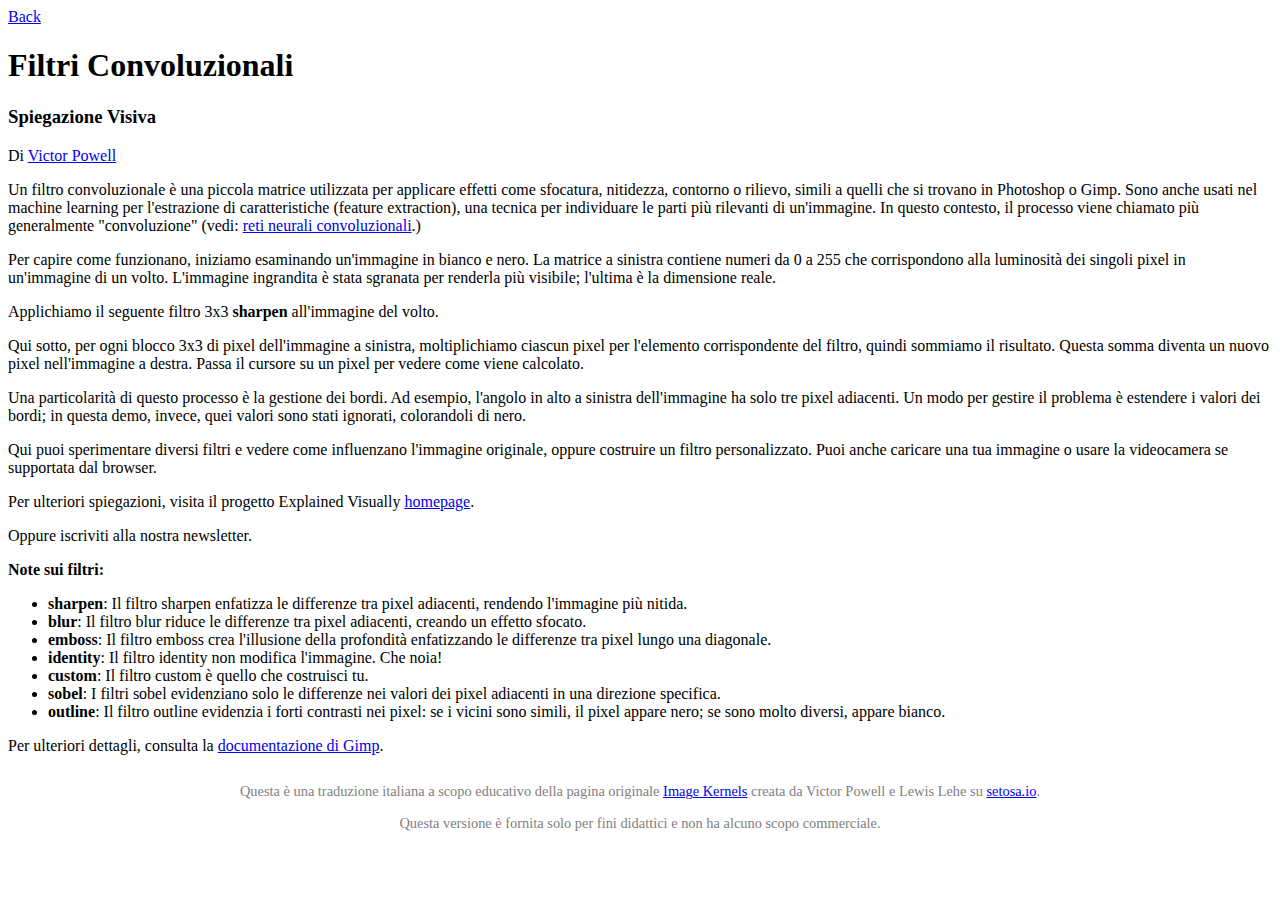
==== index.html @ 04b75325 "Create index.html" ====
<!-- Traduzione italiana della pagina "Image Kernels" di setosa.io, a fini educativi -->
<!DOCTYPE html>
<html>
<head>
  <meta name="viewport" content="width=1100">
  <meta charset="utf-8">
  <title>Filtri Convoluzionali - Spiegazione Visiva</title>
  <link rel="stylesheet" href="/ev/image-kernels//style.css" type="text/css">
  <link href="//fonts.googleapis.com/css?family=Lato:100,200,300,400" rel="stylesheet" type="text/css">
  <script src="/ev/scripts/d3.js" charset="utf-8"></script>
  <script src="/ev/scripts/angular.js" charset="utf-8"></script>
  <script src="/ev/scripts/common.js" charset="utf-8"></script>
</head>

<body ng-app="myApp" ng-controller="MainCtrl">

  <section class="menu"><a href="/ev/">Back</a></section>

  <section class="title">
    <div class="title-region">
      <h1 class="title">Filtri Convoluzionali</h1>
      <h3 class="by-line">Spiegazione Visiva</h3>
    </div>
  </section>

  <section>
    <p>Di <a href="https://twitter.com/vicapow">Victor Powell</a></p>

    <p>Un filtro convoluzionale è una piccola matrice utilizzata per applicare effetti come sfocatura, nitidezza, contorno o rilievo, simili a quelli che si trovano in Photoshop o Gimp. Sono anche usati nel machine learning per l'estrazione di caratteristiche (feature extraction), una tecnica per individuare le parti più rilevanti di un'immagine. In questo contesto, il processo viene chiamato più generalmente "convoluzione" (vedi: <a href="https://en.wikipedia.org/wiki/Convolutional_neural_network">reti neurali convoluzionali</a>.)</p>

    <p>Per capire come funzionano, iniziamo esaminando un'immagine in bianco e nero. La matrice a sinistra contiene numeri da 0 a 255 che corrispondono alla luminosità dei singoli pixel in un'immagine di un volto. L'immagine ingrandita è stata sgranata per renderla più visibile; l'ultima è la dimensione reale.</p>

    <p>Applichiamo il seguente filtro 3x3 <b class="ng-binding">sharpen</b> all'immagine del volto.</p>

    <p>Qui sotto, per ogni blocco 3x3 di pixel dell'immagine a sinistra, moltiplichiamo ciascun pixel per l'elemento corrispondente del filtro, quindi sommiamo il risultato. Questa somma diventa un nuovo pixel nell'immagine a destra. Passa il cursore su un pixel per vedere come viene calcolato.</p>

    <p>Una particolarità di questo processo è la gestione dei bordi. Ad esempio, l'angolo in alto a sinistra dell'immagine ha solo tre pixel adiacenti. Un modo per gestire il problema è estendere i valori dei bordi; in questa demo, invece, quei valori sono stati ignorati, colorandoli di nero.</p>

    <p>Qui puoi sperimentare diversi filtri e vedere come influenzano l'immagine originale, oppure costruire un filtro personalizzato. Puoi anche caricare una tua immagine o usare la videocamera se supportata dal browser.</p>

    <p>Per ulteriori spiegazioni, visita il progetto Explained Visually <a href="/ev/">homepage</a>.</p>

    <p>Oppure iscriviti alla nostra newsletter.</p>

    <p><strong>Note sui filtri:</strong></p>
    <ul>
      <li><strong>sharpen</strong>: Il filtro sharpen enfatizza le differenze tra pixel adiacenti, rendendo l'immagine più nitida.</li>
      <li><strong>blur</strong>: Il filtro blur riduce le differenze tra pixel adiacenti, creando un effetto sfocato.</li>
      <li><strong>emboss</strong>: Il filtro emboss crea l'illusione della profondità enfatizzando le differenze tra pixel lungo una diagonale.</li>
      <li><strong>identity</strong>: Il filtro identity non modifica l'immagine. Che noia!</li>
      <li><strong>custom</strong>: Il filtro custom è quello che costruisci tu.</li>
      <li><strong>sobel</strong>: I filtri sobel evidenziano solo le differenze nei valori dei pixel adiacenti in una direzione specifica.</li>
      <li><strong>outline</strong>: Il filtro outline evidenzia i forti contrasti nei pixel: se i vicini sono simili, il pixel appare nero; se sono molto diversi, appare bianco.</li>
    </ul>

    <p>Per ulteriori dettagli, consulta la <a href="http://docs.gimp.org/en/plug-in-convmatrix.html">documentazione di Gimp</a>.</p>
  </section>

  <footer style="margin-top: 2em; font-size: 0.9em; text-align: center; color: gray;">
    <p>Questa è una traduzione italiana a scopo educativo della pagina originale <a href="https://setosa.io/ev/image-kernels/" target="_blank">Image Kernels</a> creata da Victor Powell e Lewis Lehe su <a href="https://setosa.io">setosa.io</a>.</p>
    <p>Questa versione è fornita solo per fini didattici e non ha alcuno scopo commerciale.</p>
  </footer>

  <script src="/ev/scripts/exif.js" charset="utf-8"></script>
  <script src="/ev/image-kernels/script.js"></script>
</body>
</html>
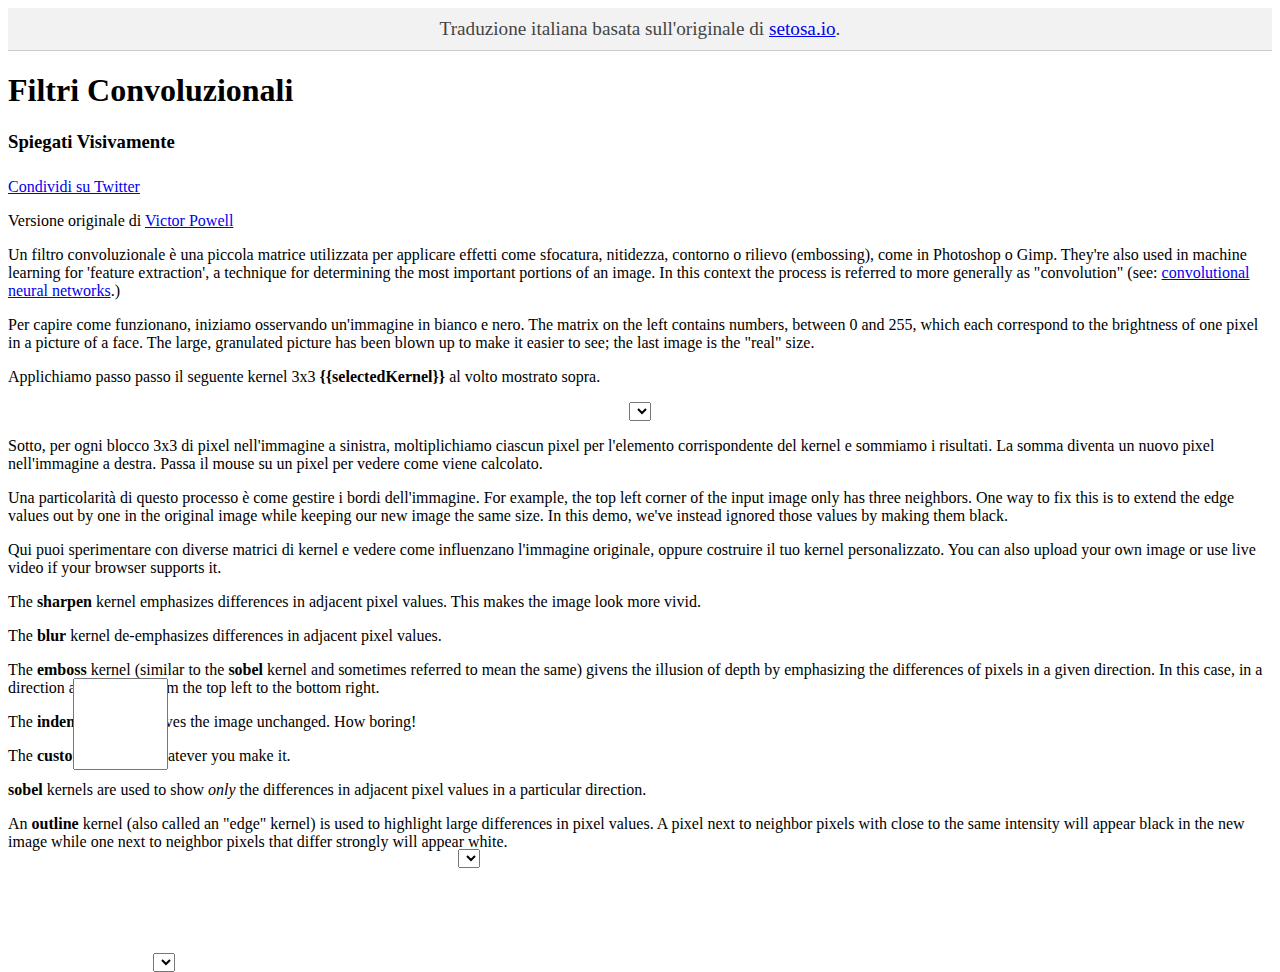
==== commit a6dd83dc: "Update index.html" ====
--- a/index.html
+++ b/index.html
@@ -1,67 +1,115 @@
-<!-- Traduzione italiana della pagina "Image Kernels" di setosa.io, a fini educativi -->
 <!DOCTYPE html>
+
 <html>
 <head>
-  <meta name="viewport" content="width=1100">
-  <meta charset="utf-8">
-  <title>Filtri Convoluzionali - Spiegazione Visiva</title>
-  <link rel="stylesheet" href="/ev/image-kernels//style.css" type="text/css">
-  <link href="//fonts.googleapis.com/css?family=Lato:100,200,300,400" rel="stylesheet" type="text/css">
-  <script src="/ev/scripts/d3.js" charset="utf-8"></script>
-  <script src="/ev/scripts/angular.js" charset="utf-8"></script>
-  <script src="/ev/scripts/common.js" charset="utf-8"></script>
+<meta content="width=1100" name="viewport"/>
+<meta charset="utf-8"/>
+<script charset="utf-8" src="../scripts/d3.js"></script>
+<script charset="utf-8" src="../scripts/angular.js"></script>
+<script charset="utf-8" src="../scripts/common.js"></script>
+<link href="https://fonts.googleapis.com/css?family=Lato:100,200,300,400" rel="stylesheet" type="text/css"/>
+<link href="../styles/style.css" rel="stylesheet" type="text/css"/>
+<meta content="Explained Visually" property="og:site_name"/>
+<meta content="@setosaio" name="twitter:site"/>
+<meta content="/ev/image-kernels/fb-thumb.png" property="og:image"/>
+<meta content="Image Kernels explained visually" property="og:title"/>
+<title>Filtri Convoluzionali explained visually</title>
+<meta content="vicapow" name="twitter:creator"/>
+<link href="style.css" rel="stylesheet" type="text/css"/>
 </head>
+<body ng-app="myApp" ng-controller="MainCtrl"><div style="background: #f2f2f2; padding: 10px; border-bottom: 1px solid #ccc; font-size: 1.2em; color: #444; text-align: center;">
+  Traduzione italiana basata sull'originale di <a href="https://setosa.io">setosa.io</a>.
+</div>
 
-<body ng-app="myApp" ng-controller="MainCtrl">
+<section class="title">
+<div class="title-region">
+<h1 class="title">Filtri Convoluzionali</h1>
+<h3 class="by-line">Spiegati Visivamente</h3>
+</div>
+<div class="share"><a class="twitter-share-button" data-via="setosaio" href="https://twitter.com/share">Condividi su Twitter</a>
+<iframe allowtransparency="true" class="fb-iframe" frameborder="0" scrolling="no" src="https://www.facebook.com/plugins/like.php?href=http%3A%2F%2Fsetosa.io%2Fev%2Fimage-kernels%2F&amp;width=150&amp;height=24&amp;layout=button_count&amp;action=like&amp;show_faces=false&amp;share=true" style="border:none; overflow:hidden; height: 20px; width: 150px"></iframe>
+<script type="text/javascript">
+          !function(d,s,id) {
+            var js
+              , fjs = d.getElementsByTagName(s)[0]
+              , p = /^http:/.test(d.location) ? 'http' : 'https';
+            if(!d.getElementById(id)) {
+              js = d.createElement(s);
+              js.id = id;
+              js.src = p + '://platform.twitter.com/widgets.js';
+              fjs.parentNode.insertBefore(js,fjs);
+            }
+          }(document, 'script', 'twitter-wjs');
+          
+        </script>
+</div>
+</section>
+<section>
+<p>Versione originale di <a href="http://twitter.com/vicapow">Victor Powell</a>
+</p>
+<p><p>Un filtro convoluzionale è una piccola matrice utilizzata per applicare effetti come sfocatura, nitidezza, contorno o rilievo (embossing), come in Photoshop o Gimp. They're also used in machine learning for 'feature extraction', a technique for determining the most important portions of an image. In this context the process is referred to more generally as "convolution" (see: <a href="https://en.wikipedia.org/wiki/Convolutional_neural_network">convolutional neural networks</a>.)</p>
+<p>Per capire come funzionano, iniziamo osservando un'immagine in bianco e nero. The matrix on the left contains numbers, between 0 and 255, which each correspond to the brightness of one pixel in a picture of a face.  The large, granulated picture has been blown up to make it easier to see; the last image is the "real" size.</p>
+</p>
+<p>
+<image-as-matrix></image-as-matrix>
+</p>
+<p>Applichiamo passo passo il seguente kernel 3x3<b> {{selectedKernel}} </b>al volto mostrato sopra.</p>
+<p>
+<div style="width: 100%; text-align: center">
+<select ng-model="selectedKernel" ng-options="key as key for (key, value) in selectableKernels"></select>
+</div>
+<kernel-matrix></kernel-matrix>
+</p>
+<p><p>Sotto, per ogni blocco 3x3 di pixel nell'immagine a sinistra, moltiplichiamo ciascun pixel per l'elemento corrispondente del kernel e sommiamo i risultati. La somma diventa un nuovo pixel nell'immagine a destra. Passa il mouse su un pixel per vedere come viene calcolato.</p>
+<div style="position:relative">
+<kernel-inspect></kernel-inspect>
+<div style="display:block; position: absolute;top:360px; left: 450px">
+<select ng-model="selectedKernel" ng-options="key as key for (key, value) in selectableKernels"></select>
+</div>
+</div><p>Una particolarità di questo processo è come gestire i bordi dell'immagine. For example, the top left corner of the input image only has three neighbors. One way to fix this is to extend the edge values out by one in the original image while keeping our new image the same size. In this demo, we've instead ignored those values by making them black.</p>
+<p>Qui puoi sperimentare con diverse matrici di kernel e vedere come influenzano l'immagine originale, oppure costruire il tuo kernel personalizzato. You can also upload your own image or use live video if your browser supports it.</p>
+<div style="position:relative">
+<div style="display: block; position:absolute; width: 260px;height:260px; top: 85px; left: 65px;">
+<div ng-repeat="(idx, val) in kernel track by $id(idx)" style="display: block; width: 33.33%; height: 33.33%; float: left;">
+<input max="10" min="-10" ng-change="modifiedKernel()" ng-model="kernel[idx]" step="0.1" style="width:100%;height: 100%;font-size: 20px;text-align:center" type="number"/>
+</div>
+</div>
+<div style="display:block; position: absolute;top:360px; left: 145px">
+<select ng-model="selectedKernel" ng-options="key as key for (key, value) in kernels"></select>
+</div>
+<kernel-playground></kernel-playground>
+</div>
+</p>
+<p>
+<div ng-show="selectedKernel === 'sharpen'"><p>The <strong>sharpen</strong> kernel emphasizes differences in adjacent pixel values. This makes the image look more vivid.</p>
+</div>
+<div ng-show="selectedKernel === 'blur'"><p>The <strong>blur</strong> kernel de-emphasizes differences in adjacent pixel values.</p>
+</div>
+<div ng-show="selectedKernel.indexOf('emboss') !== -1"><p>The <strong>emboss</strong> kernel (similar to the <strong>sobel</strong> kernel and sometimes referred to mean the same) givens the illusion of depth by emphasizing the differences of pixels in a given direction. In this case, in a direction along a line from the top left to the bottom right.</p>
+</div>
+<div ng-show="selectedKernel === 'identity'"><p>The <strong>indentity</strong> kernel leaves the image unchanged. How boring!</p>
+</div>
+<div ng-show="selectedKernel === 'custom'"><p>The <strong>custom</strong> kernel is whatever you make it.</p>
+</div>
+<div ng-show="selectedKernel.indexOf('sobel') !== -1"><p><strong>sobel</strong> kernels are used to show <em>only</em> the differences in adjacent pixel values in a particular direction.</p>
+</div>
+<div ng-show="selectedKernel === 'outline'"><p>An <strong>outline</strong> kernel (also called an "edge" kernel) is used to highlight large differences in pixel values. A pixel next to neighbor pixels with close to the same intensity will appear black in the new image while one next to neighbor pixels that differ strongly will appear white.</p>
+</div>
+</p>
+</p>
+</section>
 
-  <section class="menu"><a href="/ev/">Back</a></section>
+<script type="</div>text/javascript">
+      (function(i,s,o,g,r,a,m){i['GoogleAnalyticsObject']=r;i[r]=i[r]||function(){
+      (i[r].q=i[r].q||[]).push(arguments)},i[r].l=1*new Date();a=s.createElement(o),
+      m=s.getElementsByTagName(o)[0];a.async=1;a.src=g;m.parentNode.insertBefore(a,m)
+      })(window,document,'script','//www.google-analytics.com/analytics.js','ga');
+      
+      ga('create', 'UA-11200159-16', 'setosa.io');
+      ga('send', 'pageview');
+    </script>
 
-  <section class="title">
-    <div class="title-region">
-      <h1 class="title">Filtri Convoluzionali</h1>
-      <h3 class="by-line">Spiegazione Visiva</h3>
-    </div>
-  </section>
-
-  <section>
-    <p>Di <a href="https://twitter.com/vicapow">Victor Powell</a></p>
-
-    <p>Un filtro convoluzionale è una piccola matrice utilizzata per applicare effetti come sfocatura, nitidezza, contorno o rilievo, simili a quelli che si trovano in Photoshop o Gimp. Sono anche usati nel machine learning per l'estrazione di caratteristiche (feature extraction), una tecnica per individuare le parti più rilevanti di un'immagine. In questo contesto, il processo viene chiamato più generalmente "convoluzione" (vedi: <a href="https://en.wikipedia.org/wiki/Convolutional_neural_network">reti neurali convoluzionali</a>.)</p>
-
-    <p>Per capire come funzionano, iniziamo esaminando un'immagine in bianco e nero. La matrice a sinistra contiene numeri da 0 a 255 che corrispondono alla luminosità dei singoli pixel in un'immagine di un volto. L'immagine ingrandita è stata sgranata per renderla più visibile; l'ultima è la dimensione reale.</p>
-
-    <p>Applichiamo il seguente filtro 3x3 <b class="ng-binding">sharpen</b> all'immagine del volto.</p>
-
-    <p>Qui sotto, per ogni blocco 3x3 di pixel dell'immagine a sinistra, moltiplichiamo ciascun pixel per l'elemento corrispondente del filtro, quindi sommiamo il risultato. Questa somma diventa un nuovo pixel nell'immagine a destra. Passa il cursore su un pixel per vedere come viene calcolato.</p>
-
-    <p>Una particolarità di questo processo è la gestione dei bordi. Ad esempio, l'angolo in alto a sinistra dell'immagine ha solo tre pixel adiacenti. Un modo per gestire il problema è estendere i valori dei bordi; in questa demo, invece, quei valori sono stati ignorati, colorandoli di nero.</p>
-
-    <p>Qui puoi sperimentare diversi filtri e vedere come influenzano l'immagine originale, oppure costruire un filtro personalizzato. Puoi anche caricare una tua immagine o usare la videocamera se supportata dal browser.</p>
-
-    <p>Per ulteriori spiegazioni, visita il progetto Explained Visually <a href="/ev/">homepage</a>.</p>
-
-    <p>Oppure iscriviti alla nostra newsletter.</p>
-
-    <p><strong>Note sui filtri:</strong></p>
-    <ul>
-      <li><strong>sharpen</strong>: Il filtro sharpen enfatizza le differenze tra pixel adiacenti, rendendo l'immagine più nitida.</li>
-      <li><strong>blur</strong>: Il filtro blur riduce le differenze tra pixel adiacenti, creando un effetto sfocato.</li>
-      <li><strong>emboss</strong>: Il filtro emboss crea l'illusione della profondità enfatizzando le differenze tra pixel lungo una diagonale.</li>
-      <li><strong>identity</strong>: Il filtro identity non modifica l'immagine. Che noia!</li>
-      <li><strong>custom</strong>: Il filtro custom è quello che costruisci tu.</li>
-      <li><strong>sobel</strong>: I filtri sobel evidenziano solo le differenze nei valori dei pixel adiacenti in una direzione specifica.</li>
-      <li><strong>outline</strong>: Il filtro outline evidenzia i forti contrasti nei pixel: se i vicini sono simili, il pixel appare nero; se sono molto diversi, appare bianco.</li>
-    </ul>
-
-    <p>Per ulteriori dettagli, consulta la <a href="http://docs.gimp.org/en/plug-in-convmatrix.html">documentazione di Gimp</a>.</p>
-  </section>
-
-  <footer style="margin-top: 2em; font-size: 0.9em; text-align: center; color: gray;">
-    <p>Questa è una traduzione italiana a scopo educativo della pagina originale <a href="https://setosa.io/ev/image-kernels/" target="_blank">Image Kernels</a> creata da Victor Powell e Lewis Lehe su <a href="https://setosa.io">setosa.io</a>.</p>
-    <p>Questa versione è fornita solo per fini didattici e non ha alcuno scopo commerciale.</p>
-  </footer>
-
-  <script src="/ev/scripts/exif.js" charset="utf-8"></script>
-  <script src="/ev/image-kernels/script.js"></script>
 </body>
+<script charset="utf-8" src="../scripts/exif.js"></script>
+<script src="script.js"></script>
 </html>
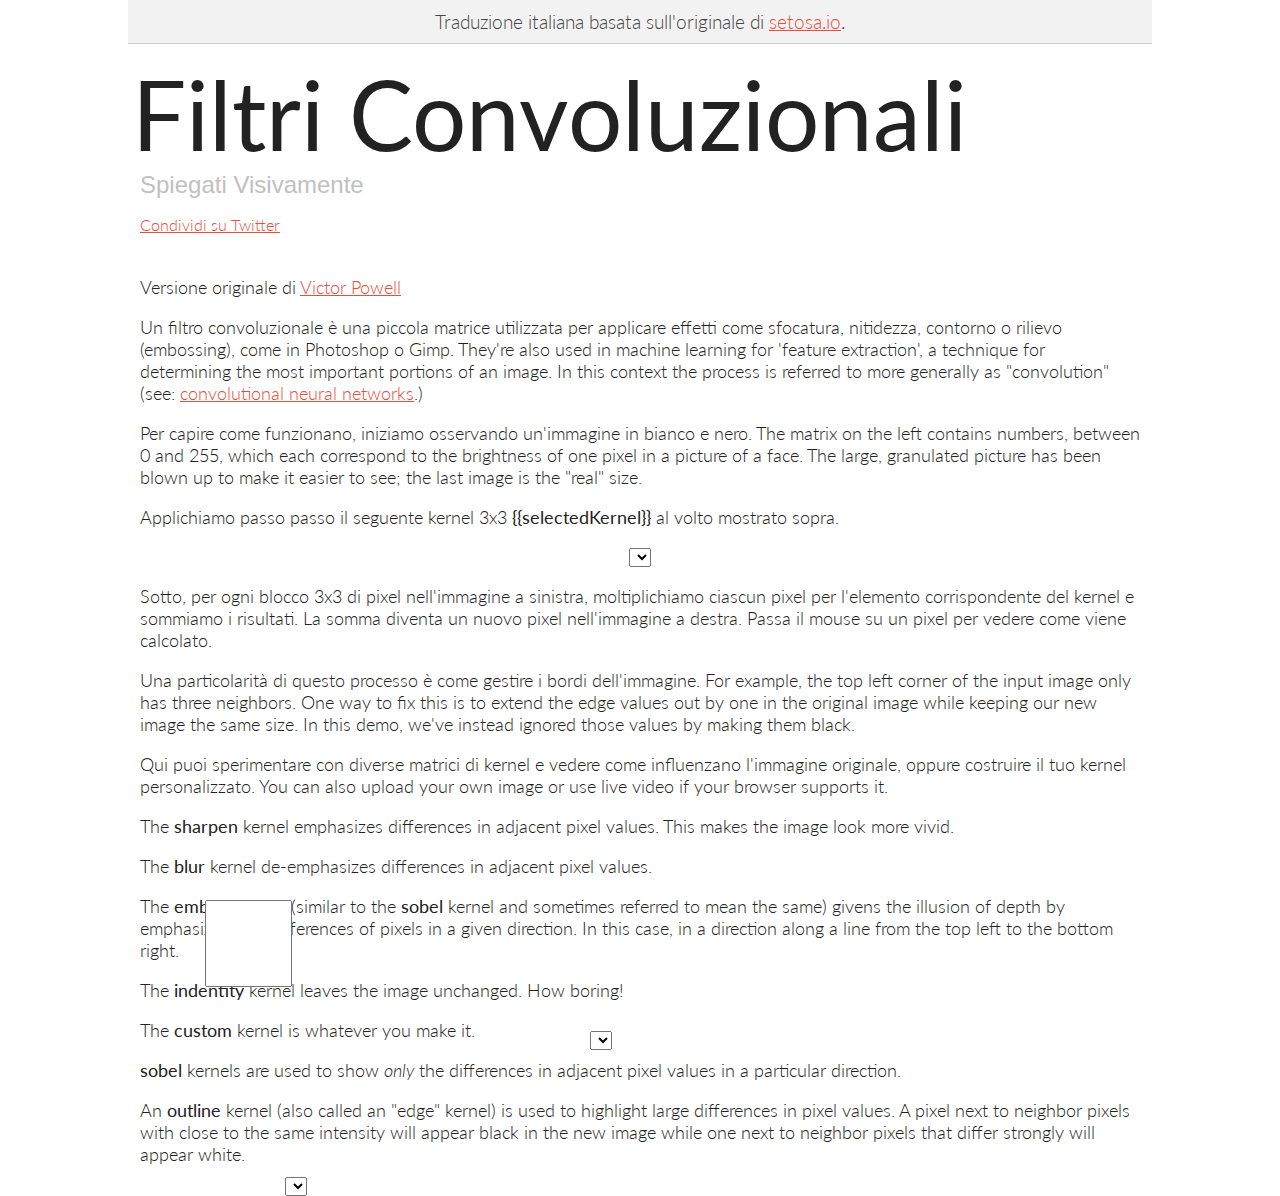
==== commit 777e6060: "structure refactoring" ====
--- a/index.html
+++ b/index.html
@@ -8,7 +8,7 @@
 <script charset="utf-8" src="../scripts/angular.js"></script>
 <script charset="utf-8" src="../scripts/common.js"></script>
 <link href="https://fonts.googleapis.com/css?family=Lato:100,200,300,400" rel="stylesheet" type="text/css"/>
-<link href="../styles/style.css" rel="stylesheet" type="text/css"/>
+<link href="styles/style.css" rel="stylesheet" type="text/css">
 <meta content="Explained Visually" property="og:site_name"/>
 <meta content="@setosaio" name="twitter:site"/>
 <meta content="/ev/image-kernels/fb-thumb.png" property="og:image"/>
@@ -112,4 +112,4 @@
 </body>
 <script charset="utf-8" src="../scripts/exif.js"></script>
 <script src="script.js"></script>
-</html>
+</html>--- a/styles/style.css
+++ b/styles/style.css
@@ -0,0 +1,317 @@
+/* Global styles all explainations require. */
+/* AUTO GENERATED FILE. */
+@font-face {
+  font-family: 'STIX-Regular';
+  src: url('../resources/fonts/stix/STIX-Regular.otf');
+}
+* {
+  box-sizing: border-box;
+}
+html {
+  background-color: #ffffff;
+}
+body {
+  width: 1024px;
+  margin-top: 0;
+  margin: auto;
+  font-family: "Lato", sans-serif;
+  color: #222222;
+  padding: 0;
+  font-weight: 300;
+}
+svg text {
+  font-family: "Lato", sans-serif;
+}
+p {
+  font-size: 18px;
+}
+.setosa-logo {
+  background-image: url("../img/setosa.png");
+  width: 70px;
+  height: 17px;
+  display: inline-block;
+  background-size: 100%;
+  vertical-align: middle;
+}
+.landing .title {
+  font-size: 110px;
+  margin: 0;
+}
+section.slide {
+  display: block;
+  margin: 0;
+}
+.landing h2 {
+  font-size: 30px;
+}
+section {
+  padding: 12px;
+}
+section.title .title {
+  font-size: 6em;
+  margin-top: 0;
+  margin-bottom: 0;
+  color: #222222;
+  font-weight: normal;
+  margin-left: -8px;
+}
+section.title .by-line {
+  text-align: left;
+  margin-top: 0;
+  margin-bottom: 0.5em;
+  font-size: 1.5em;
+  font-weight: 100;
+  color: #c1c0c1;
+}
+h1,
+h2,
+h3,
+h4,
+h5 {
+  font-family: Lato, sans-serif;
+  color: #222222;
+}
+h3 {
+  font-size: 2em;
+  margin: 0;
+}
+h3,
+h4 {
+  margin: 0;
+}
+h2,
+h3 {
+  font-family: sans-serif;
+  font-weight: 300;
+  /*text-transform: uppercase;*/
+}
+a,
+.link {
+  color: #e74c3c;
+}
+.explanation-summary {
+  width: 100%;
+  height: 100px;
+  background-repeat: no-repeat;
+  background-position: right center;
+  position: relative;
+  margin-top: 10px;
+  margin-bottom: 10px;
+}
+.explanation-summary .release {
+  color: #aaaaaa;
+  font-size: 12px;
+}
+.explanation-summary h3 {
+  margin: 0;
+  font-size: 1.7em;
+}
+.explanation-summary p {
+  margin-top: .5em;
+}
+.explanation-summary .desc {
+  pointer-events: none;
+}
+hr {
+  border: none;
+  border-bottom: 1px solid rgba(0, 0, 0, 0.08);
+}
+.plain-link {
+  color: inherit;
+  text-decoration: none;
+}
+.link {
+  text-decoration: underline;
+  position: relative;
+  z-index: 1;
+}
+.axis {
+  shape-rendering: crispEdges;
+}
+.axis text {
+  fill: rgba(0, 0, 0, 0.6);
+}
+.axis path,
+.axis line {
+  fill: none;
+  stroke: rgba(0, 0, 0, 0.1);
+}
+.btn {
+  background-color: #1abc9c;
+  border-radius: 6px;
+  color: #fff;
+  border: none;
+  padding: 10px 19px;
+  cursor: pointer;
+  font-size: 17px;
+  -webkit-user-select: none;
+  vertical-align: middle;
+  transition: 0.25s background-color;
+  line-height: 1.471;
+  outline: 0;
+  font-family: Lato, Helvetica, Arial, sans-serif;
+  -webkit-tap-highlight-color: rgba(0, 0, 0, 0);
+  box-sizing: border-box;
+  -webkit-appearance: none;
+}
+.btn-primary {
+  background-color: #e74c3c;
+}
+.btn-primary:active {
+  background-color: #16a085;
+}
+.btn:hover {
+  background-color: #d62c1a;
+}
+.form-control {
+  height: 46px;
+  padding: 8px 12px;
+  font-size: 15px;
+  line-height: 1.467;
+  color: #34495e;
+  border: 2px solid #bdc3c7;
+  border-radius: 6px;
+  box-shadow: none;
+  background-color: white;
+  display: block;
+  outline: 0;
+}
+input[type='submit'] {
+  -webkit-appearance: none;
+}
+/* Mail Chimp sign-up form */
+#mc_embed_signup .mc-field-group {
+  float: left;
+  line-height: 46px;
+  margin-left: 10px;
+}
+#mc_embed_signup #mce-EMAIL {
+  display: inline-block;
+}
+#mc_embed_signup #mc-embedded-subscribe {
+  display: inline-block;
+  margin-left: 10px;
+}
+p.quote {
+  padding-left: 10px;
+  border-left: 4px solid rgba(0, 0, 0, 0.2);
+  font-style: italic;
+  color: rgba(0, 0, 0, 0.6);
+}
+.placeholder {
+  background-color: rgba(0, 0, 0, 0.1);
+  width: 100%;
+  text-align: center;
+  vertical-align: center;
+}
+.axis {
+  shape-rendering: crispEdges;
+}
+.axis text {
+  fill: rgba(0, 0, 0, 0.6);
+}
+.axis path,
+.axis line {
+  fill: none;
+  stroke: rgba(0, 0, 0, 0.1);
+}
+background-stage {
+  display: block;
+  position: fixed;
+  top: 0;
+  left: 0;
+  width: 100%;
+  height: 100%;
+  cursor: none;
+  pointer-events: none;
+}
+background-stage svg .node {
+  fill: #3498db;
+  stroke: rgba(0, 0, 0, 0.2);
+  stroke-width: 1;
+}
+background-stage svg .node text {
+  font-size: 64px;
+  text-anchor: middle;
+  fill: rgba(0, 0, 0, 0.5);
+  stroke: none;
+}
+.ev-thumb {
+  width: 100%;
+  height: 110px;
+  position: absolute;
+  box-sizing: border-box;
+  display: block;
+  top: 0px;
+}
+.ev-thumb line {
+  shape-rendering: crispEdges;
+  stroke-width: 2;
+  stroke: #ef8536;
+}
+.explanation-summary {
+  position: relative;
+  margin-bottom: 10px;
+  margin-top: 10px;
+}
+ev4-thumb {
+  transition: opacity 0.25s;
+  opacity: 0.5;
+}
+ev4-thumb .sine {
+  stroke: #2ecc71;
+  fill: none;
+  stroke-width: 8;
+}
+ev4-thumb .cosine {
+  stroke: #3498db;
+  fill: none;
+  stroke-width: 8;
+}
+ev4-thumb:hover {
+  opacity: 1;
+}
+ev-play-button {
+  width: 100%;
+  height: 300px;
+  position: relative;
+  display: block;
+}
+[ev-tooltip] {
+  cursor: pointer;
+  position: relative;
+}
+.layer.ev-tooltips .ev-tooltip {
+  position: absolute;
+  display: block;
+}
+.layer.ev-tooltips .ev-tooltip .content {
+  background-color: #000000;
+  border-radius: 4px;
+  padding: 7px;
+  z-index: 10;
+  box-shadow: 2px 2px 5px -2px #000000;
+  color: #f0f0f0;
+}
+.layer.ev-tooltips .ev-tooltip::before {
+  content: '▼';
+  width: 100%;
+  text-align: center;
+  position: absolute;
+  bottom: -12px;
+  z-index: -1;
+  display: block;
+  color: #000000;
+  text-shadow: 2px 2px 1px rgba(0, 0, 0, 0.2);
+}
+.nob {
+  cursor: move;
+  fill: #fff;
+  stroke: rgba(0, 0, 0, 0.7);
+}
+ev-placeholder {
+  width: 100%;
+  height: 300px;
+  display: block;
+  background-color: rgba(0, 0, 0, 0.1);
+}
--- a/style.css
+++ b/style.css
@@ -0,0 +1,12 @@
+.full-width-visualization,
+variance-demo {
+  width: 100%;
+  height: 300px;
+  display: block;
+}
+.full-width-visualization svg text {
+  font-family: 'helvetica Neue';
+}
+variance-demo {
+  height: 400px;
+}
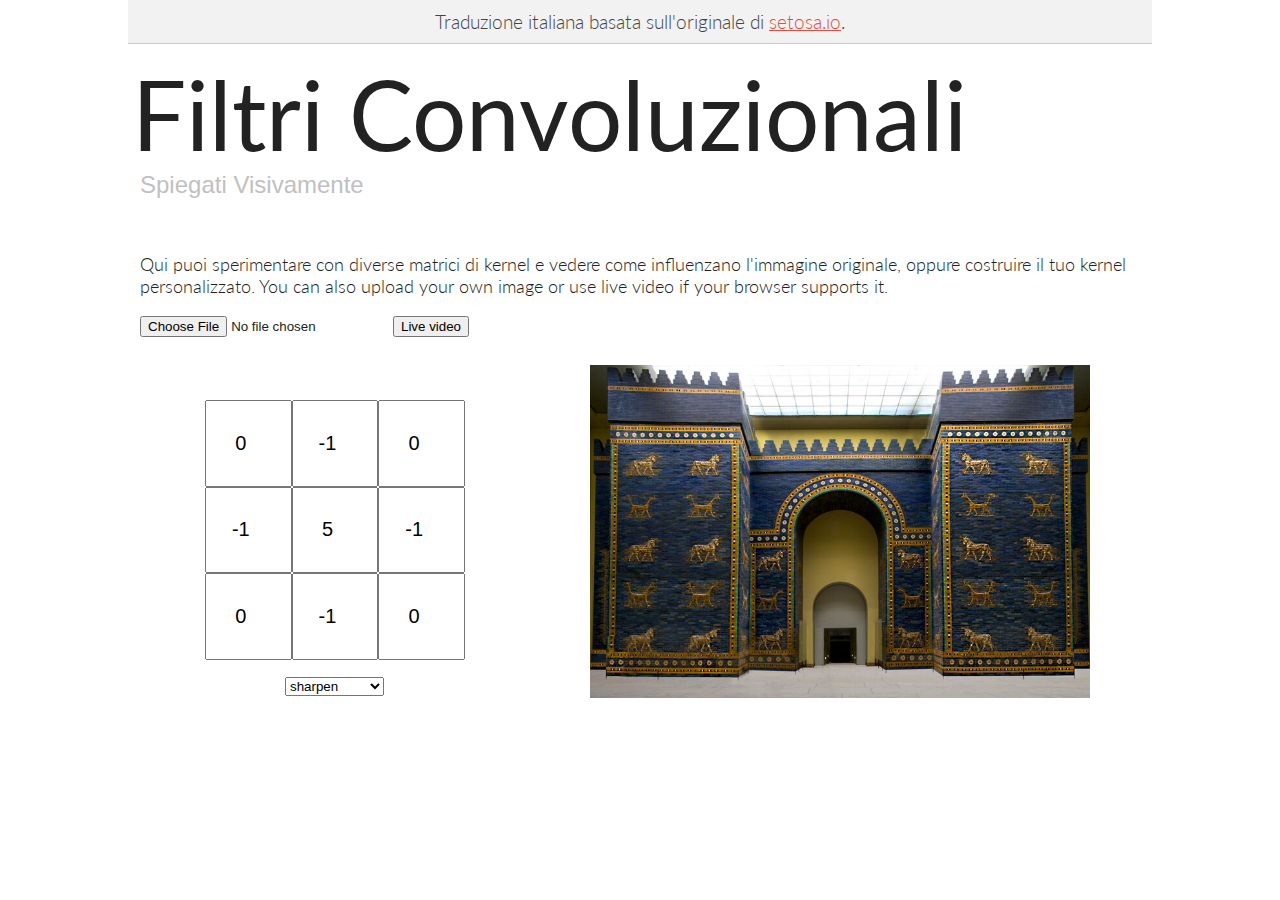
==== commit c2f1d649: "new index.html" ====
--- a/index.html
+++ b/index.html
@@ -4,11 +4,11 @@
 <head>
 <meta content="width=1100" name="viewport"/>
 <meta charset="utf-8"/>
-<script charset="utf-8" src="../scripts/d3.js"></script>
-<script charset="utf-8" src="../scripts/angular.js"></script>
-<script charset="utf-8" src="../scripts/common.js"></script>
+<script charset="utf-8" src="scripts/d3.js"></script>
+<script charset="utf-8" src="scripts/angular.js"></script>
+<script charset="utf-8" src="scripts/common.js"></script>
 <link href="https://fonts.googleapis.com/css?family=Lato:100,200,300,400" rel="stylesheet" type="text/css"/>
-<link href="styles/style.css" rel="stylesheet" type="text/css">
+<link href="styles/style.css" rel="stylesheet" type="text/css"/>
 <meta content="Explained Visually" property="og:site_name"/>
 <meta content="@setosaio" name="twitter:site"/>
 <meta content="/ev/image-kernels/fb-thumb.png" property="og:image"/>
@@ -16,60 +16,34 @@
 <title>Filtri Convoluzionali explained visually</title>
 <meta content="vicapow" name="twitter:creator"/>
 <link href="style.css" rel="stylesheet" type="text/css"/>
+<style>
+  /* Add positioning style for the placeholder image */
+  #placeholder-image {
+    position: absolute;
+    top: 50px;
+    left: 450px; /* Adjusted from 650px to 500px for a more balanced position */
+    z-index: 1;
+    max-width: 500px;
+    max-height: 500px;
+  }
+</style>
 </head>
 <body ng-app="myApp" ng-controller="MainCtrl"><div style="background: #f2f2f2; padding: 10px; border-bottom: 1px solid #ccc; font-size: 1.2em; color: #444; text-align: center;">
   Traduzione italiana basata sull'originale di <a href="https://setosa.io">setosa.io</a>.
 </div>
-
 <section class="title">
 <div class="title-region">
 <h1 class="title">Filtri Convoluzionali</h1>
 <h3 class="by-line">Spiegati Visivamente</h3>
 </div>
-<div class="share"><a class="twitter-share-button" data-via="setosaio" href="https://twitter.com/share">Condividi su Twitter</a>
-<iframe allowtransparency="true" class="fb-iframe" frameborder="0" scrolling="no" src="https://www.facebook.com/plugins/like.php?href=http%3A%2F%2Fsetosa.io%2Fev%2Fimage-kernels%2F&amp;width=150&amp;height=24&amp;layout=button_count&amp;action=like&amp;show_faces=false&amp;share=true" style="border:none; overflow:hidden; height: 20px; width: 150px"></iframe>
-<script type="text/javascript">
-          !function(d,s,id) {
-            var js
-              , fjs = d.getElementsByTagName(s)[0]
-              , p = /^http:/.test(d.location) ? 'http' : 'https';
-            if(!d.getElementById(id)) {
-              js = d.createElement(s);
-              js.id = id;
-              js.src = p + '://platform.twitter.com/widgets.js';
-              fjs.parentNode.insertBefore(js,fjs);
-            }
-          }(document, 'script', 'twitter-wjs');
-          
-        </script>
-</div>
 </section>
 <section>
-<p>Versione originale di <a href="http://twitter.com/vicapow">Victor Powell</a>
-</p>
-<p><p>Un filtro convoluzionale è una piccola matrice utilizzata per applicare effetti come sfocatura, nitidezza, contorno o rilievo (embossing), come in Photoshop o Gimp. They're also used in machine learning for 'feature extraction', a technique for determining the most important portions of an image. In this context the process is referred to more generally as "convolution" (see: <a href="https://en.wikipedia.org/wiki/Convolutional_neural_network">convolutional neural networks</a>.)</p>
-<p>Per capire come funzionano, iniziamo osservando un'immagine in bianco e nero. The matrix on the left contains numbers, between 0 and 255, which each correspond to the brightness of one pixel in a picture of a face.  The large, granulated picture has been blown up to make it easier to see; the last image is the "real" size.</p>
-</p>
-<p>
-<image-as-matrix></image-as-matrix>
-</p>
-<p>Applichiamo passo passo il seguente kernel 3x3<b> {{selectedKernel}} </b>al volto mostrato sopra.</p>
-<p>
-<div style="width: 100%; text-align: center">
-<select ng-model="selectedKernel" ng-options="key as key for (key, value) in selectableKernels"></select>
-</div>
-<kernel-matrix></kernel-matrix>
-</p>
-<p><p>Sotto, per ogni blocco 3x3 di pixel nell'immagine a sinistra, moltiplichiamo ciascun pixel per l'elemento corrispondente del kernel e sommiamo i risultati. La somma diventa un nuovo pixel nell'immagine a destra. Passa il mouse su un pixel per vedere come viene calcolato.</p>
-<div style="position:relative">
-<kernel-inspect></kernel-inspect>
-<div style="display:block; position: absolute;top:360px; left: 450px">
-<select ng-model="selectedKernel" ng-options="key as key for (key, value) in selectableKernels"></select>
-</div>
-</div><p>Una particolarità di questo processo è come gestire i bordi dell'immagine. For example, the top left corner of the input image only has three neighbors. One way to fix this is to extend the edge values out by one in the original image while keeping our new image the same size. In this demo, we've instead ignored those values by making them black.</p>
 <p>Qui puoi sperimentare con diverse matrici di kernel e vedere come influenzano l'immagine originale, oppure costruire il tuo kernel personalizzato. You can also upload your own image or use live video if your browser supports it.</p>
 <div style="position:relative">
-<div style="display: block; position:absolute; width: 260px;height:260px; top: 85px; left: 65px;">
+  <!-- Add default image with absolute positioning to match the uploaded image position -->
+  <img id="placeholder-image" src="images/placeholder.jpg" alt="Immagine di esempio">
+  
+  <div style="display: block; position:absolute; width: 260px;height:260px; top: 85px; left: 65px;">
 <div ng-repeat="(idx, val) in kernel track by $id(idx)" style="display: block; width: 33.33%; height: 33.33%; float: left;">
 <input max="10" min="-10" ng-change="modifiedKernel()" ng-model="kernel[idx]" step="0.1" style="width:100%;height: 100%;font-size: 20px;text-align:center" type="number"/>
 </div>
@@ -79,27 +53,23 @@
 </div>
 <kernel-playground></kernel-playground>
 </div>
-</p>
 <p>
-<div ng-show="selectedKernel === 'sharpen'"><p>The <strong>sharpen</strong> kernel emphasizes differences in adjacent pixel values. This makes the image look more vivid.</p>
+<div ng-show="selectedKernel === 'sharpen'">
 </div>
-<div ng-show="selectedKernel === 'blur'"><p>The <strong>blur</strong> kernel de-emphasizes differences in adjacent pixel values.</p>
+<div ng-show="selectedKernel === 'blur'">
 </div>
-<div ng-show="selectedKernel.indexOf('emboss') !== -1"><p>The <strong>emboss</strong> kernel (similar to the <strong>sobel</strong> kernel and sometimes referred to mean the same) givens the illusion of depth by emphasizing the differences of pixels in a given direction. In this case, in a direction along a line from the top left to the bottom right.</p>
+<div ng-show="selectedKernel.indexOf('emboss') !== -1">
 </div>
-<div ng-show="selectedKernel === 'identity'"><p>The <strong>indentity</strong> kernel leaves the image unchanged. How boring!</p>
+<div ng-show="selectedKernel === 'identity'">
 </div>
-<div ng-show="selectedKernel === 'custom'"><p>The <strong>custom</strong> kernel is whatever you make it.</p>
+<div ng-show="selectedKernel === 'custom'">
 </div>
-<div ng-show="selectedKernel.indexOf('sobel') !== -1"><p><strong>sobel</strong> kernels are used to show <em>only</em> the differences in adjacent pixel values in a particular direction.</p>
+<div ng-show="selectedKernel.indexOf('sobel') !== -1">
 </div>
-<div ng-show="selectedKernel === 'outline'"><p>An <strong>outline</strong> kernel (also called an "edge" kernel) is used to highlight large differences in pixel values. A pixel next to neighbor pixels with close to the same intensity will appear black in the new image while one next to neighbor pixels that differ strongly will appear white.</p>
+<div ng-show="selectedKernel === 'outline'">
 </div>
-</p>
-</p>
 </section>
-
-<script type="</div>text/javascript">
+<script type="&lt;/div&gt;text/javascript">
       (function(i,s,o,g,r,a,m){i['GoogleAnalyticsObject']=r;i[r]=i[r]||function(){
       (i[r].q=i[r].q||[]).push(arguments)},i[r].l=1*new Date();a=s.createElement(o),
       m=s.getElementsByTagName(o)[0];a.async=1;a.src=g;m.parentNode.insertBefore(a,m)
@@ -108,8 +78,21 @@
       ga('create', 'UA-11200159-16', 'setosa.io');
       ga('send', 'pageview');
     </script>
-
+<script>
+  // Hide placeholder when user selects their own image
+  document.addEventListener('DOMContentLoaded', function() {
+    const fileInput = document.querySelector('input[type="file"]'); // Adjust selector based on your HTML
+    if (fileInput) {
+      fileInput.addEventListener('change', function() {
+        const placeholder = document.getElementById('placeholder-image');
+        if (placeholder && this.files.length > 0) {
+          placeholder.style.display = 'none';
+        }
+      });
+    }
+  });
+</script>
+<script charset="utf-8" src="scripts/exif.js"></script>
+<script src="script.js"></script>
 </body>
-<script charset="utf-8" src="../scripts/exif.js"></script>
-<script src="script.js"></script>
 </html>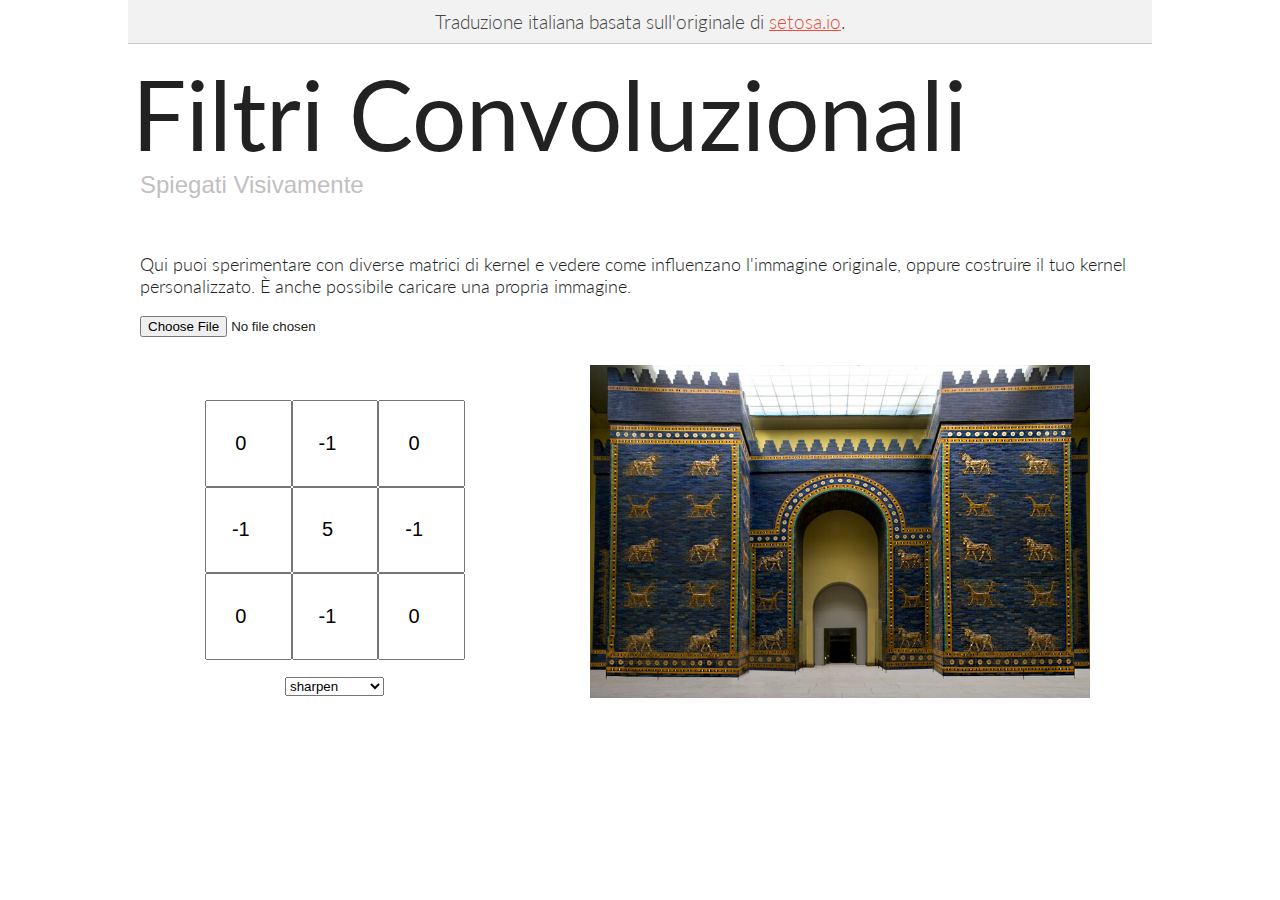
==== commit 1a7f4464: "cleaned up page" ====
--- a/index.html
+++ b/index.html
@@ -38,7 +38,8 @@
 </div>
 </section>
 <section>
-<p>Qui puoi sperimentare con diverse matrici di kernel e vedere come influenzano l'immagine originale, oppure costruire il tuo kernel personalizzato. You can also upload your own image or use live video if your browser supports it.</p>
+<p>Qui puoi sperimentare con diverse matrici di kernel e vedere come influenzano l'immagine originale, oppure costruire il tuo kernel personalizzato. 
+  È anche possibile caricare una propria immagine.</p>
 <div style="position:relative">
   <!-- Add default image with absolute positioning to match the uploaded image position -->
   <img id="placeholder-image" src="images/placeholder.jpg" alt="Immagine di esempio">
@@ -79,16 +80,22 @@
       ga('send', 'pageview');
     </script>
 <script>
-  // Hide placeholder when user selects their own image
+  // Update script to handle placeholder image correctly
   document.addEventListener('DOMContentLoaded', function() {
-    const fileInput = document.querySelector('input[type="file"]'); // Adjust selector based on your HTML
+    const placeholder = document.getElementById('placeholder-image');
+    const fileInput = document.querySelector('input[type="file"]');
+    
     if (fileInput) {
       fileInput.addEventListener('change', function() {
-        const placeholder = document.getElementById('placeholder-image');
         if (placeholder && this.files.length > 0) {
           placeholder.style.display = 'none';
         }
       });
+    }
+    
+    // Make sure placeholder is visible by default
+    if (placeholder) {
+      placeholder.style.display = 'block';
     }
   });
 </script>
